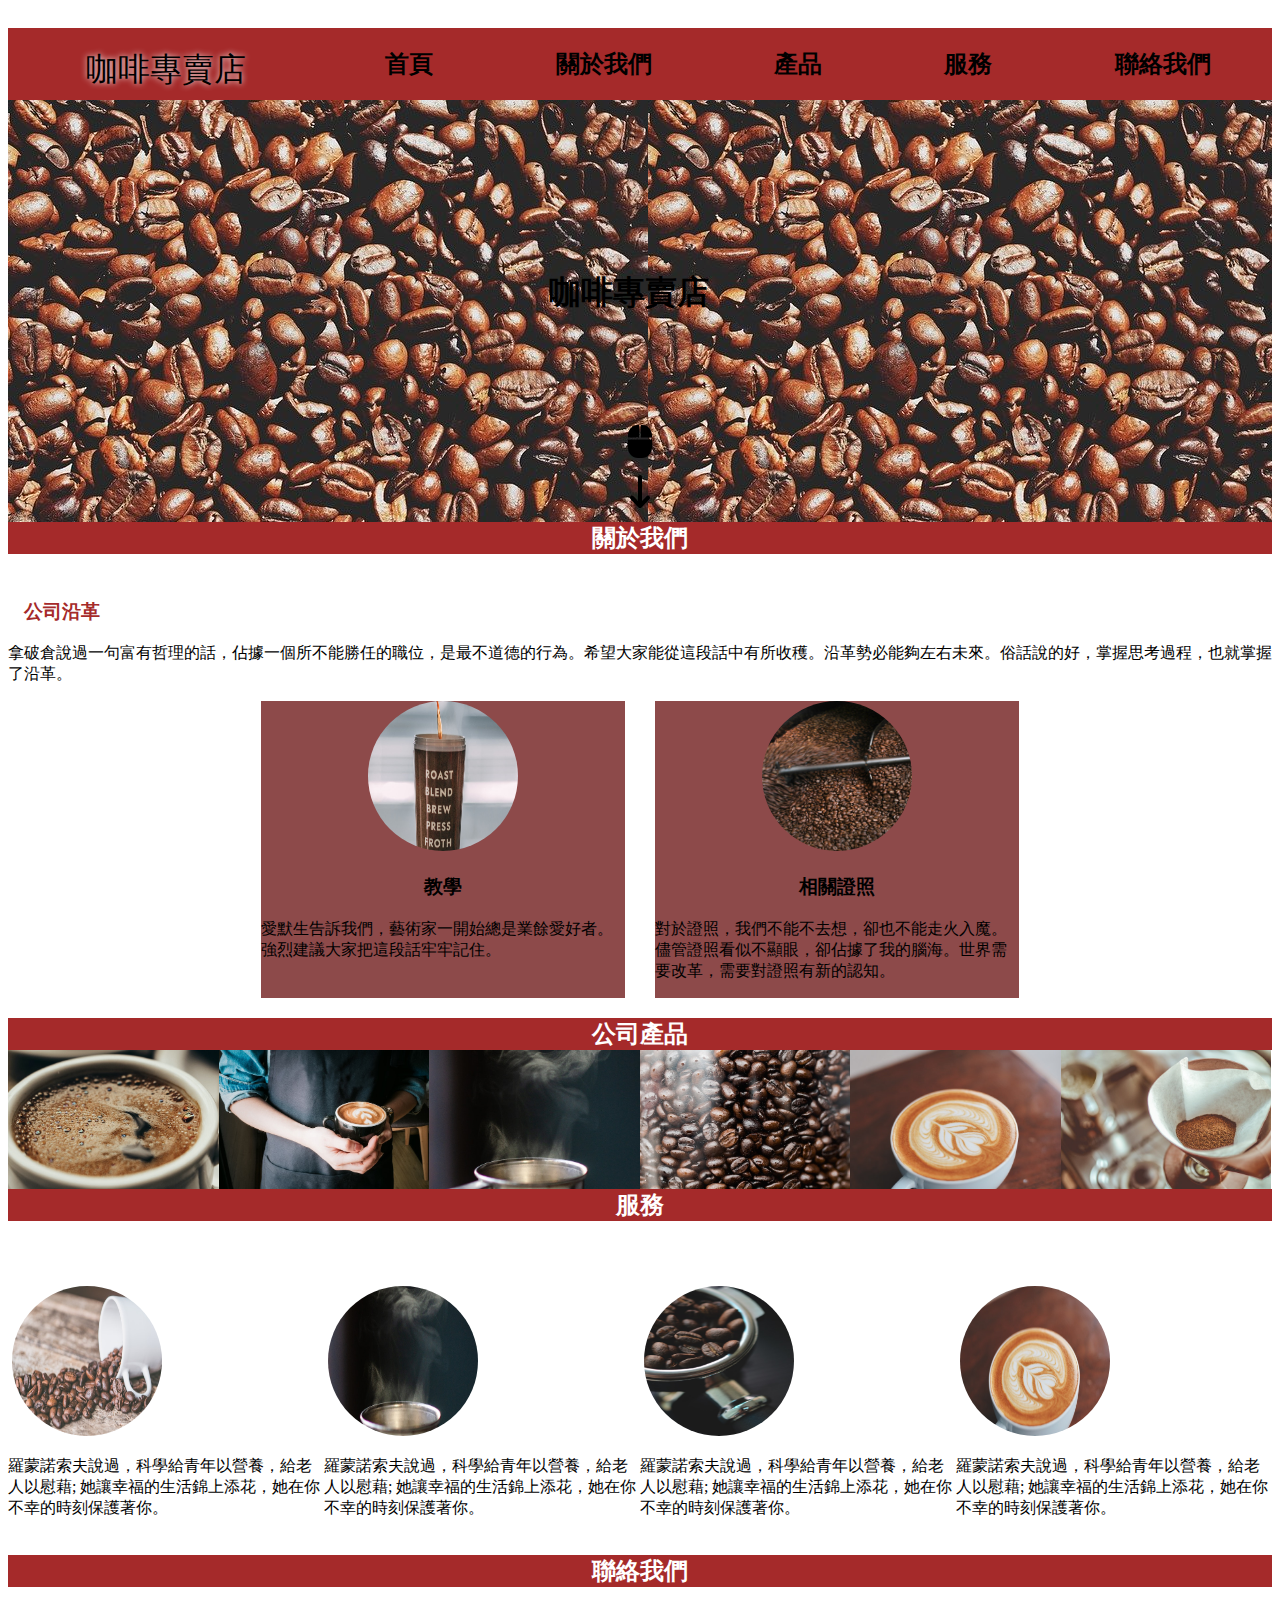
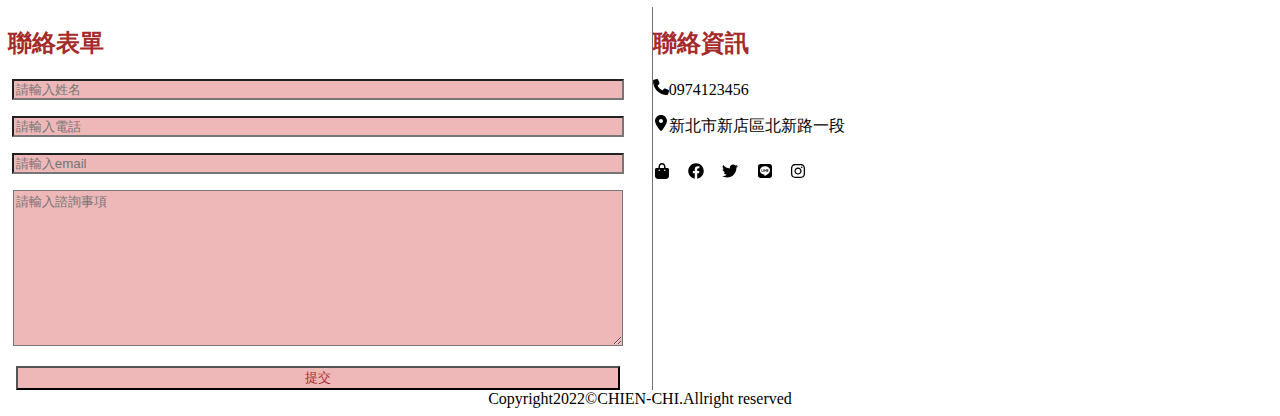
==== index.html @ 9e9088e0 "1110" ====
<!DOCTYPE html>
<html>
<head>
  <title>咖啡專賣店-作品</title>
  <meta charset="UTF-8">
    <meta name="viewport" content="width=device-width,initial-scale=1.0">
    <meta name="description" content="這是一個響應式網頁的作品">  
   <link rel="stylesheet" type="text/css" href="css/style1.css">
  
    <script src="js/jquery-3.4.0.min.js"></script>
     <script  type="text/javascript" src="js/animation.js"></script>

   
</head>
<body>
    <div>

      <label for="btn" id="btn2"><img  style="width:35px;height:35px"  src="images/icon-nav.png"></label>
          <input type="checkbox" id="btn">
          

          <nav id="nav">
                <div style="font-size: 32px;text-align: center;margin-bottom: 10px;text-shadow: 0 0 6px #ffffff;">
                     咖啡專賣店
                </div>
                <div>
                <section>
                        <h2><a href="#" style="color:black;text-decoration: none;">首頁</a></h2>

                </section>
                <section>
                          <h2><a href="#box2" style="color:black;text-decoration: none;">關於我們</a></h2>
                </section>
                <section>
                           <h2><a href="product.html" style="color:black;text-decoration: none;">產品</a></h2>
                </section>
                <section>
                            <h2><a href="servce.html" style="color:black;text-decoration: none;">服務</a></h2>
                </section>
                <section>
                              <h2><a href="#box5" style="color:black;text-decoration: none;">聯絡我們</a></h2>
                </section>
              </div>
                


          </nav>
          <main id="main">
               <div id="box1">

                 <div><h1>咖啡專賣店</h1></div>

                 <div><img src="images/computer-mouse-solid.svg"></div>
                 <div><img src="images/arrow-down-long-solid.svg"></div>
               </div>
                 <div id="box2">
                       <div><h2>關於我們</h2></div>
                       <div><h3>公司沿革</h3></div>
                       <div><p>拿破倉說過一句富有哲理的話，佔據一個所不能勝任的職位，是最不道德的行為。希望大家能從這段話中有所收穫。沿革勢必能夠左右未來。俗話說的好，掌握思考過程，也就掌握了沿革。
                       </p></div>
                       <div>
                              <div>
                                    <img src="images/pexels-sebastian-palomino-1862401.jpg">
                                    <h3>教學</h3>
                                    <p style="text-align:left">愛默生告訴我們，藝術家一開始總是業餘愛好者。強烈建議大家把這段話牢牢記住。</p>
                              </div>
                              <div>
                                <img src="images/pexels-sarah-122370.jpg">
                                <h3>相關證照</h3>
                                <p style="text-align:left">對於證照，我們不能不去想，卻也不能走火入魔。儘管證照看似不顯眼，卻佔據了我的腦海。世界需要改革，需要對證照有新的認知。</p>
                          </div>

                       </div>
                 </div>
                 <div id="box3">
                       <div><h2>公司產品</h2></div>
                       <div>
                            <a href="#">
                                         <div>
                                                <img src="images/pexels-samer-daboul-1627933.jpg">
                                                <section>
                                                   <h3>城市現代</h3>
                                                   <p style="text-align:left">我們不妨可以這樣來想: 土光敏夫曾提出，出人才的部門，常常是工作多而人手少的地方。</p>
                                                </section>
                                              </div>
                                       
                                        
                            </a>
                            <a href="#">
                              <div>
                                     <img src="images/pexels-porapak-apichodilok-373639.jpg">
                                     <section>
                                        <h3>城市現代</h3>
                                        <p style="text-align:left">我們不妨可以這樣來想: 土光敏夫曾提出，出人才的部門，常常是工作多而人手少的地方。</p>
                                     </section>
                                   </div>
                            
                             
                 </a>
                 <a href="#">
                  <div>
                         <img src="images/pexels-emiliano-arano-1443384.jpg">
                         <section>
                            <h3>城市現代</h3>
                            <p style="text-align:left">我們不妨可以這樣來想: 土光敏夫曾提出，出人才的部門，常常是工作多而人手少的地方。</p>
                         </section>
                       </div>
                
                 
     </a>
     <a href="#">
      <div>
             <img src="images/pexels-andrew-neel-4264046.jpg">
             <section>
                <h3>城市現代</h3>
                <p style="text-align:left">我們不妨可以這樣來想: 土光敏夫曾提出，出人才的部門，常常是工作多而人手少的地方。</p>
             </section>
           </div>
    
     
</a>
<a href="#">
  <div>
         <img src="images/pexels-chevanon-photography-302904.jpg">
         <section>
            <h3>城市現代</h3>
            <p style="text-align:left">我們不妨可以這樣來想: 土光敏夫曾提出，出人才的部門，常常是工作多而人手少的地方。</p>
         </section>
       </div>

 
</a>
<a href="#">
  <div>
         <img src="images/pexels-caio-69976.jpg">
         <section>
            <h3>城市現代</h3>
            <p style="text-align:left">我們不妨可以這樣來想: 土光敏夫曾提出，出人才的部門，常常是工作多而人手少的地方。</p>
         </section>
       </div>

 
</a>
                           
                          

                       </div>
                 </div>
                 <div id="box4">
                  <div><h2>服務</h2></div>
                  <div>
                       <section>
                            <a href="servce.html"><img src="images/pexels-jessica-lewis-creative-606545.jpg"></a>
                           <div><p style="text-align:left">羅蒙諾索夫說過，科學給青年以營養，給老人以慰藉; 她讓幸福的生活錦上添花，她在你不幸的時刻保護著你。</p></div>
                       </section>
                       <section>
                           <div><p style="text-align:left">羅蒙諾索夫說過，科學給青年以營養，給老人以慰藉; 她讓幸福的生活錦上添花，她在你不幸的時刻保護著你。</p></div>
                           <a href="servce.html"><img src="images/pexels-emiliano-arano-1443384.jpg"></a>
                       
                       </section>
                       <section>
                        <a href="servce.html"><img src="images/pexels-chevanon-photography-333523.jpg"></a>
                       <div><p style="text-align:left">羅蒙諾索夫說過，科學給青年以營養，給老人以慰藉; 她讓幸福的生活錦上添花，她在你不幸的時刻保護著你。</p></div>
                   </section>
                   <section>
                        <div><p style="text-align:left">羅蒙諾索夫說過，科學給青年以營養，給老人以慰藉; 她讓幸福的生活錦上添花，她在你不幸的時刻保護著你。</p></div>
                        <a href="servce.html"><img src="images/pexels-chevanon-photography-302904.jpg"></a>
                    
                    </section>
                  </div>
                  </div>

                  <div id="box5">
                       <div><h2>聯絡我們</h2></div>
                       <div>
                       <div>
                           <h2>聯絡表單</h2>
                           <form id="form">
                             <div><input type="text" placeholder="請輸入姓名"> </div>
                             <div><input type="text" placeholder="請輸入電話"></div>
                             <div><input type="email" placeholder="請輸入email"></div>
                             <div><textarea placeholder="請輸入諮詢事項" rows="10"></textarea></div>
                             <div> <input type="submit" value="提交"></div>
                           </form>
                       </div>
                       <div id="contact">
                            <h2>聯絡資訊</h2>

                             <div><img src="images/phone-solid.svg" style="width:16px;height:16px;"><span>0974123456</span></div>
                             <div><img src="images/location-dot-solid.svg" style="width:16px;height:16px;"><span>新北市新店區北新路一段</span></div>
                             <hr>
                            <div>
                              <div><a href="#"><img src="images/bag-shopping-solid.svg" style="width:16px;height:16px;"><h4>蝦皮</h4></a></div>
                              <div><a href="#"><img src="images/facebook.svg" style="width:16px;height:16px;"><h4>臉書</h4></a></div>
                              <div><a href="#"><img src="images/twitter.svg" style="width:16px;height:16px;"><h4>推特</h4></a></div>
                              <div><a href="#"><img src="images/line.svg" style="width:16px;height:16px;"><h4>Line</h4></a></div>
                              <div><a href="#"><img src="images/instagram.svg" style="width:16px;height:16px;"><h4>instagram</h4></a></div>
                            </div>
                       </div>
                      </div>
                 </div>
  


          </main>
          <footer>Copyright2022©CHIEN-CHI.Allright reserved</footer>
    </div>
</body>
</html>
---- css/style1.css ----
/*
* Prefixed by https://autoprefixer.github.io
* PostCSS: v8.4.14,
* Autoprefixer: v10.4.7
* Browsers: last 4 version
*/

@charset"UTF-8";
#btn{opacity: 0;}
#btn2{position: relative;left:80%;display:none;width: 35px;}
#nav{display: -webkit-box;display: -ms-flexbox;display: flex;background-color: brown;}
#nav>div:nth-child(1){width:25%;position: relative;top:20px;}
#nav>div:nth-child(2){width:75%;display: -webkit-box;display: -ms-flexbox;display: flex;-ms-flex-pack: distribute;justify-content: space-around;}
#nav>div:nth-child(2) section:hover>h2{background-color: rgb(255, 255, 255);color: brown;}





#main>div:nth-child(1){background-image:url(../images/咖啡豆\(640-427\).jpg);height:427px;}
#box1>div:nth-child(1){position:absolute;text-align: center;width: 97%;top:250px;}




#box1>div:nth-child(2){width: 25px;height: 25px;text-align: center;margin: 0 auto;position: relative;top:325px;}
#box1>div:nth-child(3){width: 25px;height: 25px;text-align: center;margin: 0 auto;position: relative;top:350px;}


#box2>div:nth-child(1){background-color: brown;text-align: center;position: relative;top:-25px;color: rgb(255, 255, 255);}
#box2>div:nth-child(2){color: brown;margin-left: 16px;}
#box2>div:nth-child(4){display: -webkit-box;display: -ms-flexbox;display: flex;-webkit-box-pack: justify;-ms-flex-pack: justify;justify-content: space-between;}
#box2>div:nth-child(4)>div{width: 48%;background-color: rgb(141, 74, 74);text-align: center;}
#box2>div:nth-child(4)>div img{width:150px;height: 150px;border-radius: 50%;}


#box3>div:nth-child(1){background-color: brown;text-align: center;position: relative;top:0px;color: rgb(255, 255, 255);}
#box3>div:nth-child(2){display: -webkit-box;display: -ms-flexbox;display: flex;-ms-flex-wrap: wrap;flex-wrap: wrap;}
#box3>div:nth-child(2)>a{width: 50%;display: block;}
#box3>div:nth-child(2)>a>div{position: relative;}
#box3>div:nth-child(2)>a>div>img{width: 100%;height: 100%;}
#box3>div:nth-child(2)>a>div>img+section{position:absolute;font-size: 16px;z-index: 3;top:0;left:0;color: rgb(255, 255, 255);text-align: center;opacity: 0;}
#box3>div:nth-child(2)>a:hover>div>img+section{opacity: 1;-webkit-animation:pp  0.3s forwards  ;animation:pp  0.3s forwards  ;}

@-webkit-keyframes pp {0%{position: absolute;top:10px;}
                     100%{position: absolute;top:0px;}
                                    }

@keyframes pp {0%{position: absolute;top:10px;}
                     100%{position: absolute;top:0px;}
                                    }



#box4>div:nth-child(1){background-color: brown;text-align: center;position: relative;top:-45px;color: rgb(255, 255, 255);}
#box4>div:nth-child(2)>section{display: -webkit-box;display: -ms-flexbox;display: flex;}
#box4>div:nth-child(2)>section>a{ display: block;      width: 50%;text-align: center;}
#box4>div:nth-child(2)>section>a img{width: 150px;height:150px;border-radius: 100%;}


#box5>div:nth-child(1){background-color: brown;text-align: center;position: relative;top:0px;color: rgb(255, 255, 255);}
#box5>div:nth-child(2) h2{color:brown;}
#form>div{width: 100%;text-align: center;margin-top: 16px;}
#form>div input{background-color: rgb(238, 184, 184);color:brown;width: 97.5%;}
#form>div textarea{background-color: rgb(238, 184, 184);color:brown;width: 97.5%;}
#contact>h2+div{margin-top: 16px;}
#contact>h2+div+div{margin-top: 16px;}
#contact>h2+div+div+hr+div{display: -webkit-box;display: -ms-flexbox;display: flex;-ms-flex-pack: distribute;justify-content: space-around;width: 208px;margin-top: 16px;}
#box5>div+div{display: -webkit-box;display: -ms-flexbox;display: flex;-webkit-box-pack: justify;-ms-flex-pack: justify;justify-content: space-between;}
#box5>div+div>div{width: 49%;}
#contact>h2+div+div+hr+div>div>a{text-decoration:none ;}

#contact>h2+div+div+hr+div>div>a h4{opacity: 0;background-color: brown;color: black;}
#contact>h2+div+div+hr+div>div>a:hover h4{opacity: 1;}





footer{text-align: center;}
@media screen and (max-width:800px){
  #nav>div:nth-child(1){width:100%;position: relative;top:20px;}
  #nav>div:nth-child(2) section:hover>h2{background-color: brown;color: rgb(0, 0, 0);}
}

@media screen and (max-width:600px){
    #btn2{position: relative;left:90%;display: block;}
    #nav{-webkit-box-orient: vertical;-webkit-box-direction: normal;-ms-flex-direction: column;flex-direction: column;}
    #nav>div:nth-child(1){margin:0 auto;}
    #nav>div:nth-child(2){display: -webkit-box;display: -ms-flexbox;display: flex;-webkit-box-orient: vertical;-webkit-box-direction: normal;-ms-flex-direction: column;flex-direction: column;width: 100%;}
    input[id=btn]:checked+nav{-webkit-animation:nav 0.3s forwards;animation:nav 0.3s forwards;}
    #nav{position:absolute;left:-100%;background-color: brown;width: 100%;text-align: center;z-index: 2;}
    @-webkit-keyframes nav {0%{left:-100%;position: absolute;}
                     100%{left:0%;position: absolute;}
                                    }
    @keyframes nav {0%{left:-100%;position: absolute;}
                     100%{left:0%;position: absolute;}
                                    }
    #box3>div:nth-child(2){display: -webkit-box;display: -ms-flexbox;display: flex;-ms-flex-wrap: wrap;flex-wrap: wrap;margin: 0 auto;position: relative;top:-20px;}
    #box3>div:nth-child(2) a{width: 50%;display: block;}
    #box3>div:nth-child(2) a>div>img{width: 100%;height: 100%;}



    #box5>div+div{display: -webkit-box;display: -ms-flexbox;display: flex;-webkit-box-pack: justify;-ms-flex-pack: justify;justify-content: space-between;-webkit-box-orient: vertical;-webkit-box-direction: normal;-ms-flex-direction: column;flex-direction: column;}
#box5>div+div>div{width: 100%;}
#contact>h2+div+div+hr{opacity: 0;}
}

@media screen and (min-width:601px)
              and (max-width:800px){
                #btn2{position: relative;left:90%;display: block;}
                #nav{-webkit-box-orient: vertical;-webkit-box-direction: normal;-ms-flex-direction: column;flex-direction: column;}
                #nav>div:nth-child(1){margin:0 auto;}
                #nav>div:nth-child(2){display: -webkit-box;display: -ms-flexbox;display: flex;-webkit-box-orient: vertical;-webkit-box-direction: normal;-ms-flex-direction: column;flex-direction: column;width: 100%;}
                input[id=btn]:checked+nav{-webkit-animation:nav 0.3s forwards;animation:nav 0.3s forwards;}
                #nav{position:absolute;left:-100%;background-color: brown;width: 100%;text-align: center;z-index: 2;}
                @-webkit-keyframes nav {0%{left:-100%;position: absolute;}
                                 100%{left:0%;position: absolute;}
                                                }
                @keyframes nav {0%{left:-100%;position: absolute;}
                                 100%{left:0%;position: absolute;}
                                                }


 #box3>div:nth-child(1){background-color: brown;text-align: center;position: relative;top:0px;color: rgb(255, 255, 255);}
 #box3>div:nth-child(2){display: -webkit-box;display: -ms-flexbox;display: flex;-ms-flex-wrap: wrap;flex-wrap: wrap;margin: 0 auto;position: relative;top:-20px;}
 #box3>div:nth-child(2) a{width: 33%;display: block;}
 #box3>div:nth-child(2) a>div>img{width: 100%;height: 100%;}



#box4>div:nth-child(2){display: -webkit-box;display: -ms-flexbox;display: flex;-ms-flex-wrap: wrap;flex-wrap: wrap;}
#box4>div:nth-child(2)>section{display: -webkit-box;display: -ms-flexbox;display: flex;-webkit-box-orient: vertical;-webkit-box-direction: normal;-ms-flex-direction: column;flex-direction: column;text-align: center;width: 50%;}
#box4>div:nth-child(2)>section>div{width: 100%;}
#box4>div:nth-child(2)>section:nth-child(2)>div:nth-child(1){-webkit-box-ordinal-group:3;-ms-flex-order:2;order:2;}
#box4>div:nth-child(2)>section:nth-child(2)>div:nth-child(2){-webkit-box-ordinal-group:2;-ms-flex-order:1;order:1;}
#box4>div:nth-child(2)>section:nth-child(4)>div:nth-child(1){-webkit-box-ordinal-group:3;-ms-flex-order:2;order:2;}
#box4>div:nth-child(2)>section:nth-child(4)>div:nth-child(2){-webkit-box-ordinal-group:2;-ms-flex-order:1;order:1;}
}

@media screen and (min-width:801px){
  #box2>div:nth-child(4){display: -webkit-box;display: -ms-flexbox;display: flex;-webkit-box-pack: justify;-ms-flex-pack: justify;justify-content: space-between;width: 60%;margin: 0 auto;}
  #box2>div:nth-child(4)>div{width: 48%;background-color: rgb(141, 74, 74);text-align: center;}
  #box2>div:nth-child(4)>div img{width:150px;height: 150px;border-radius: 50%;}


  #box3>div:nth-child(1){background-color: brown;text-align: center;position: relative;top:0px;color: rgb(255, 255, 255);}
 #box3>div:nth-child(2){display: -webkit-box;display: -ms-flexbox;display: flex;-ms-flex-wrap:wrap;flex-wrap:wrap;margin: 0 auto;position: relative;top:-20px;}
 #box3>div:nth-child(2) a{width: 16.66%;display: block;}
 #box3>div:nth-child(2) a>div>img{width: 100%;height: 100%;}



#box4>div:nth-child(2){display: -webkit-box;display: -ms-flexbox;display: flex;-ms-flex-wrap: nowrap;flex-wrap: nowrap;}
#box4>div:nth-child(2)>section{display: -webkit-box;display: -ms-flexbox;display: flex;-webkit-box-orient: vertical;-webkit-box-direction: normal;-ms-flex-direction: column;flex-direction: column;text-align: center;width: 25%;}
#box4>div:nth-child(2)>section>div{width: 100%;}
#box4>div:nth-child(2)>section:nth-child(2)>div:nth-child(1){-webkit-box-ordinal-group:3;-ms-flex-order:2;order:2;}
#box4>div:nth-child(2)>section:nth-child(2)>div:nth-child(2){-webkit-box-ordinal-group:2;-ms-flex-order:1;order:1;}
#box4>div:nth-child(2)>section:nth-child(4)>div:nth-child(1){-webkit-box-ordinal-group:3;-ms-flex-order:2;order:2;}
#box4>div:nth-child(2)>section:nth-child(4)>div:nth-child(2){-webkit-box-ordinal-group:2;-ms-flex-order:1;order:1;}


#contact>h2+div+div+hr{opacity: 0;}
#contact{border-left:1px solid #707070 ;}
}


@media screen and (min-width:801px)
              and (max-width:1280px){

}

@media screen and (min-width:1281px){

}
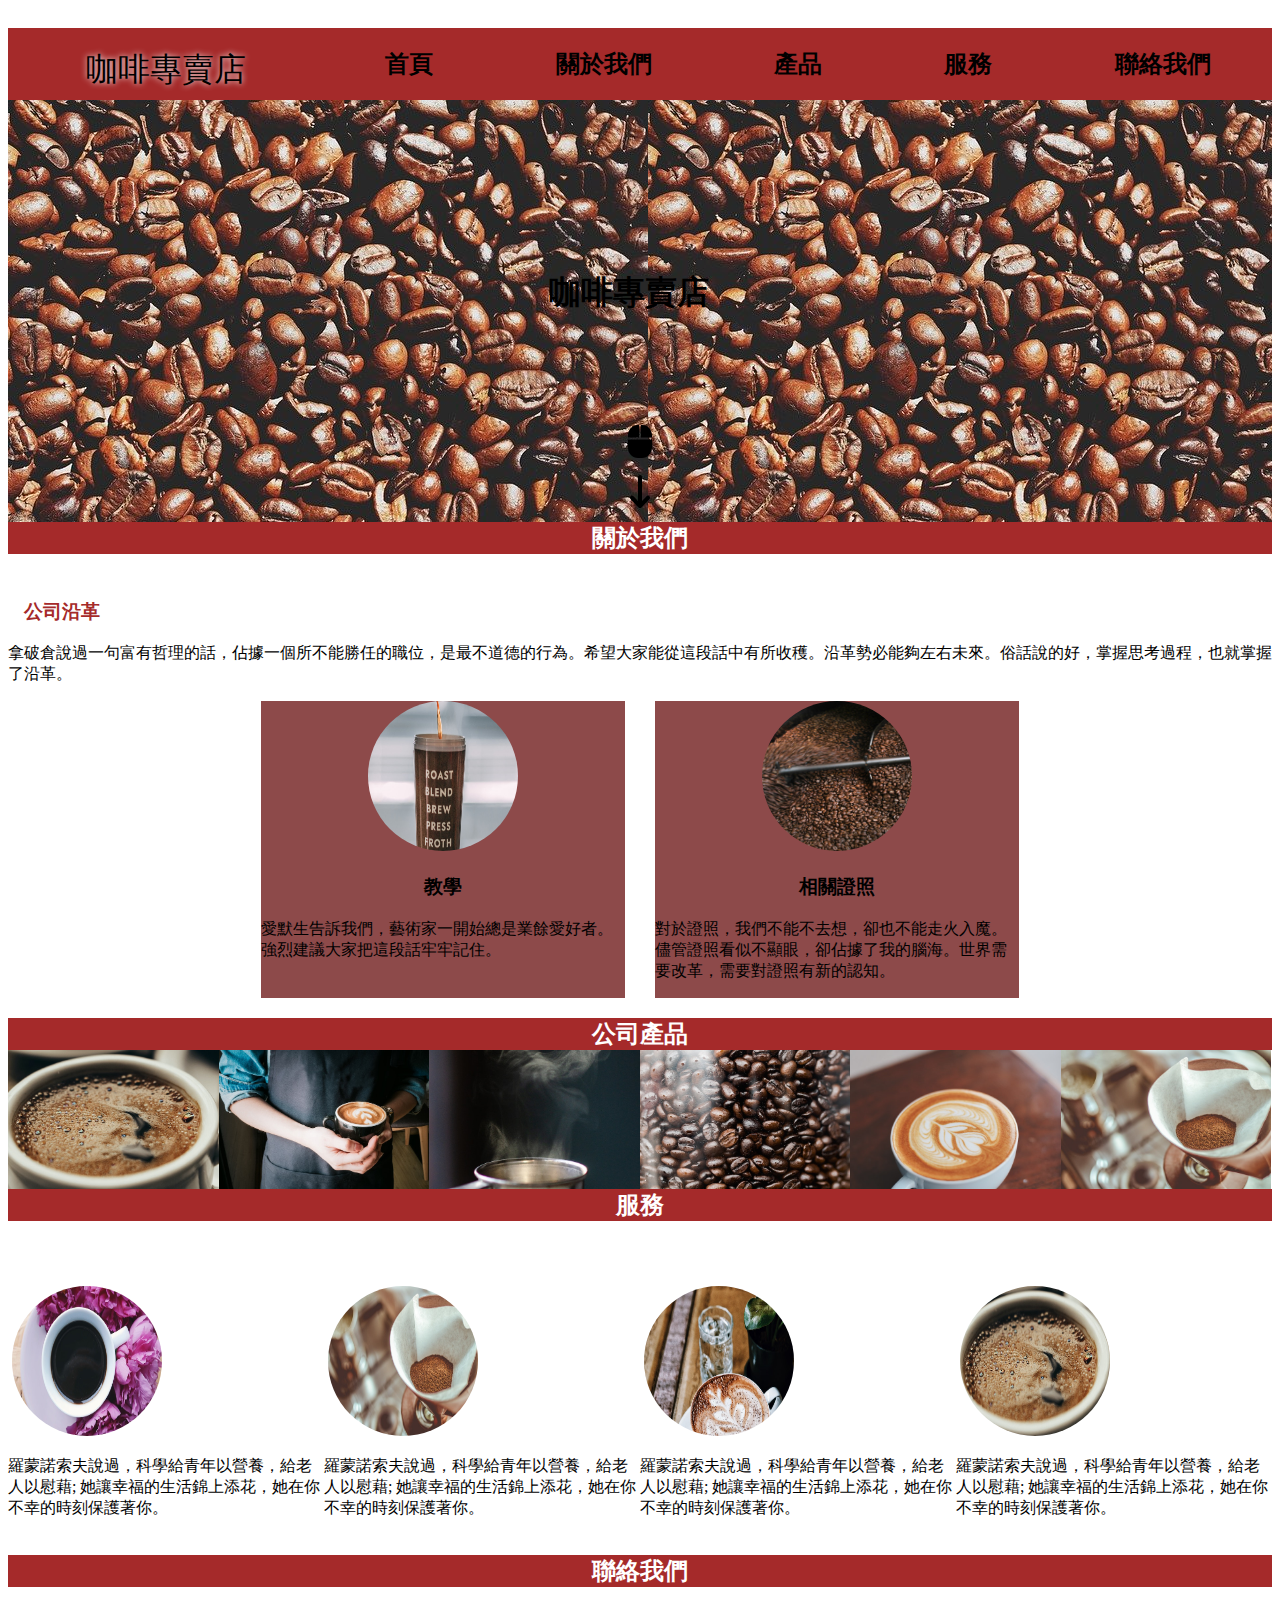
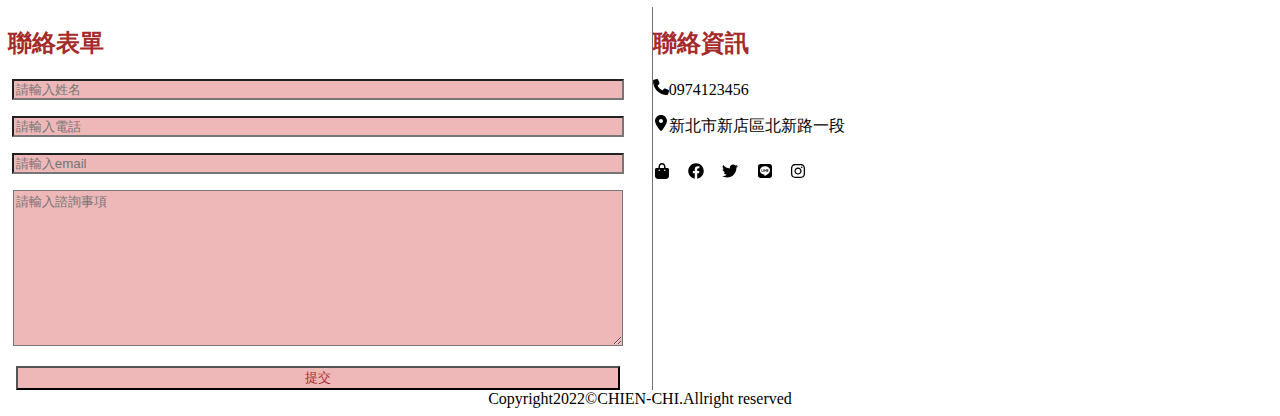
==== commit 2508b506: "1110-4" ====
--- a/index.html
+++ b/index.html
@@ -75,7 +75,7 @@
                  <div id="box3">
                        <div><h2>公司產品</h2></div>
                        <div>
-                            <a href="#">
+                            <a href="product.html">
                                          <div>
                                                 <img src="images/pexels-samer-daboul-1627933.jpg">
                                                 <section>
@@ -86,7 +86,7 @@
                                        
                                         
                             </a>
-                            <a href="#">
+                            <a href="product2.html">
                               <div>
                                      <img src="images/pexels-porapak-apichodilok-373639.jpg">
                                      <section>
@@ -97,7 +97,7 @@
                             
                              
                  </a>
-                 <a href="#">
+                 <a href="product.html">
                   <div>
                          <img src="images/pexels-emiliano-arano-1443384.jpg">
                          <section>
@@ -108,7 +108,7 @@
                 
                  
      </a>
-     <a href="#">
+     <a href="product2.html">
       <div>
              <img src="images/pexels-andrew-neel-4264046.jpg">
              <section>
@@ -119,7 +119,7 @@
     
      
 </a>
-<a href="#">
+<a href="product.html">
   <div>
          <img src="images/pexels-chevanon-photography-302904.jpg">
          <section>
@@ -130,7 +130,7 @@
 
  
 </a>
-<a href="#">
+<a href="product2.html">
   <div>
          <img src="images/pexels-caio-69976.jpg">
          <section>
@@ -150,21 +150,21 @@
                   <div><h2>服務</h2></div>
                   <div>
                        <section>
-                            <a href="servce.html"><img src="images/pexels-jessica-lewis-creative-606545.jpg"></a>
+                            <a href="servce_page1.html"><img src="images/pexels-brigitte-tohm-429809.jpg"></a>
                            <div><p style="text-align:left">羅蒙諾索夫說過，科學給青年以營養，給老人以慰藉; 她讓幸福的生活錦上添花，她在你不幸的時刻保護著你。</p></div>
                        </section>
                        <section>
                            <div><p style="text-align:left">羅蒙諾索夫說過，科學給青年以營養，給老人以慰藉; 她讓幸福的生活錦上添花，她在你不幸的時刻保護著你。</p></div>
-                           <a href="servce.html"><img src="images/pexels-emiliano-arano-1443384.jpg"></a>
+                           <a href="servce_page2.html"><img src="images/pexels-caio-69976.jpg"></a>
                        
                        </section>
                        <section>
-                        <a href="servce.html"><img src="images/pexels-chevanon-photography-333523.jpg"></a>
+                        <a href="servce_page3.html"><img src="images/pexels-mew-wy-2910874.jpg"></a>
                        <div><p style="text-align:left">羅蒙諾索夫說過，科學給青年以營養，給老人以慰藉; 她讓幸福的生活錦上添花，她在你不幸的時刻保護著你。</p></div>
                    </section>
                    <section>
                         <div><p style="text-align:left">羅蒙諾索夫說過，科學給青年以營養，給老人以慰藉; 她讓幸福的生活錦上添花，她在你不幸的時刻保護著你。</p></div>
-                        <a href="servce.html"><img src="images/pexels-chevanon-photography-302904.jpg"></a>
+                        <a href="servce_page4.html"><img src="images/pexels-samer-daboul-1627933.jpg"></a>
                     
                     </section>
                   </div>
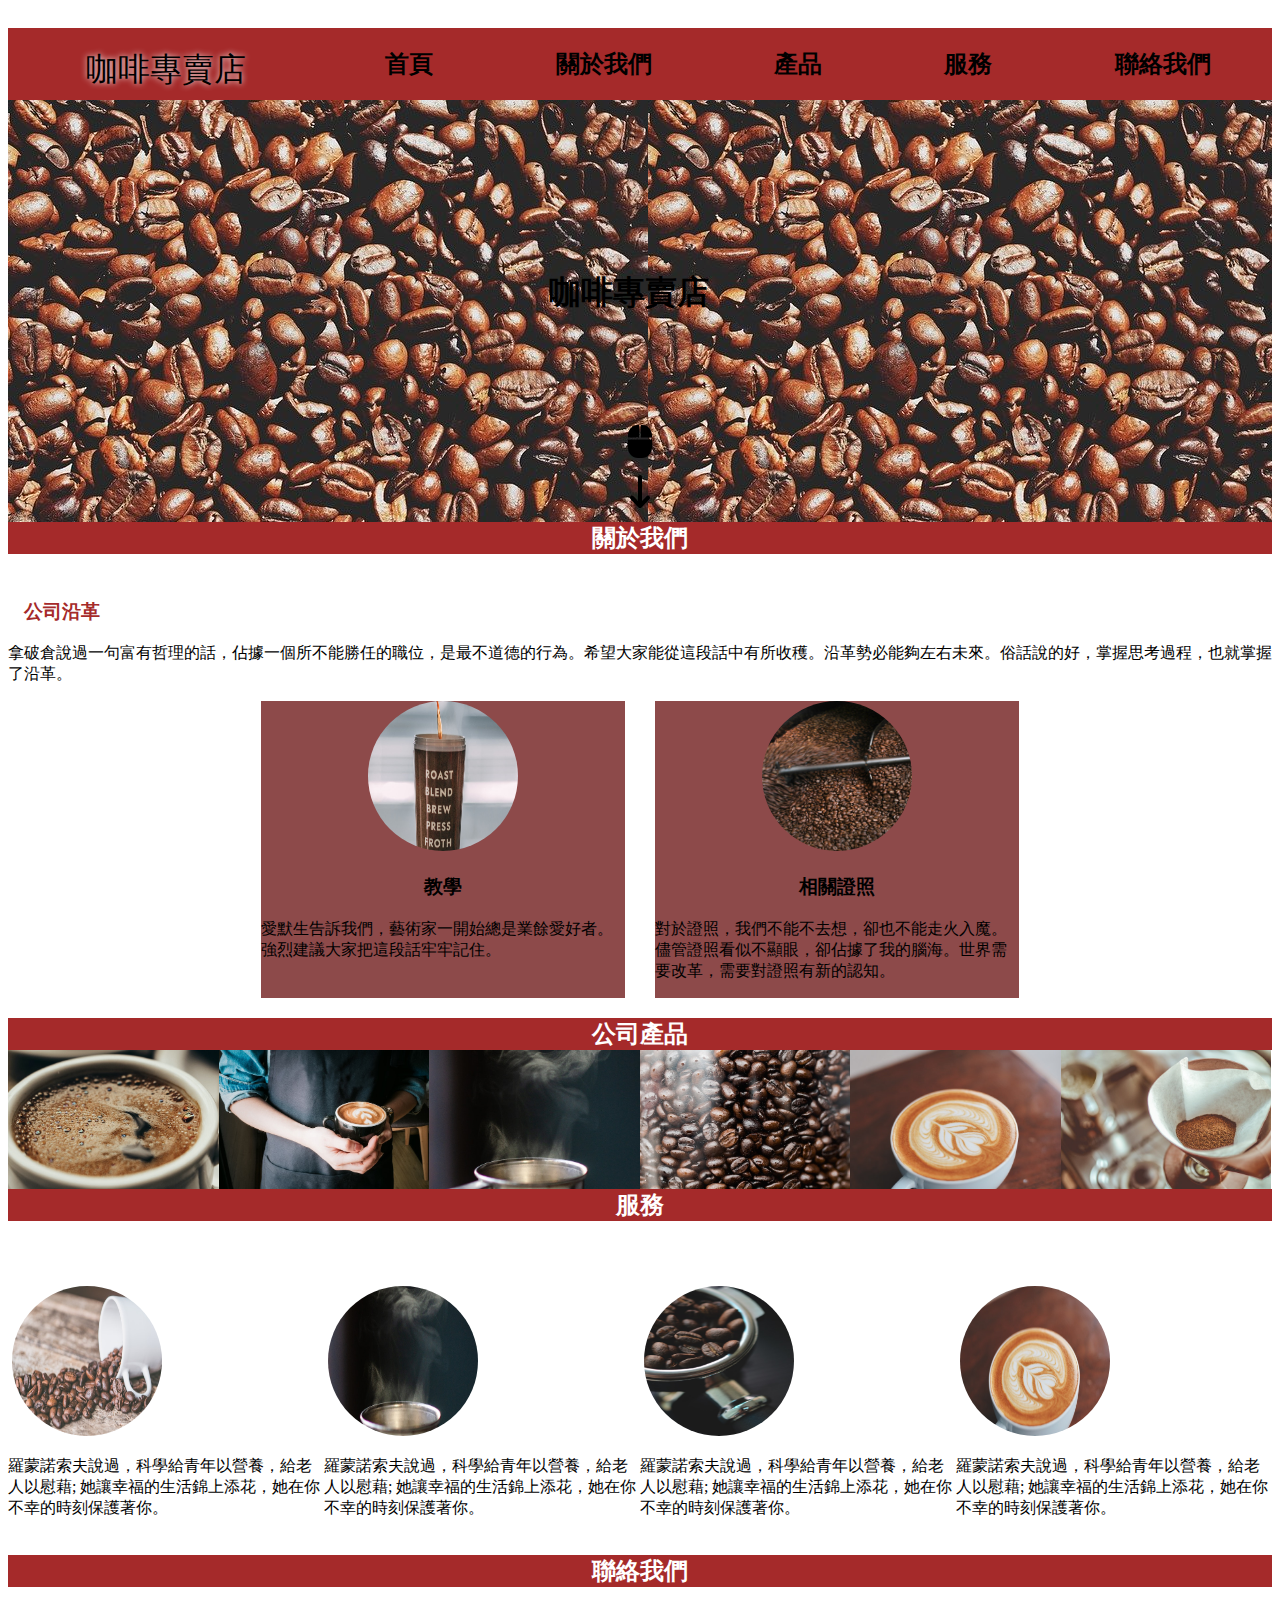
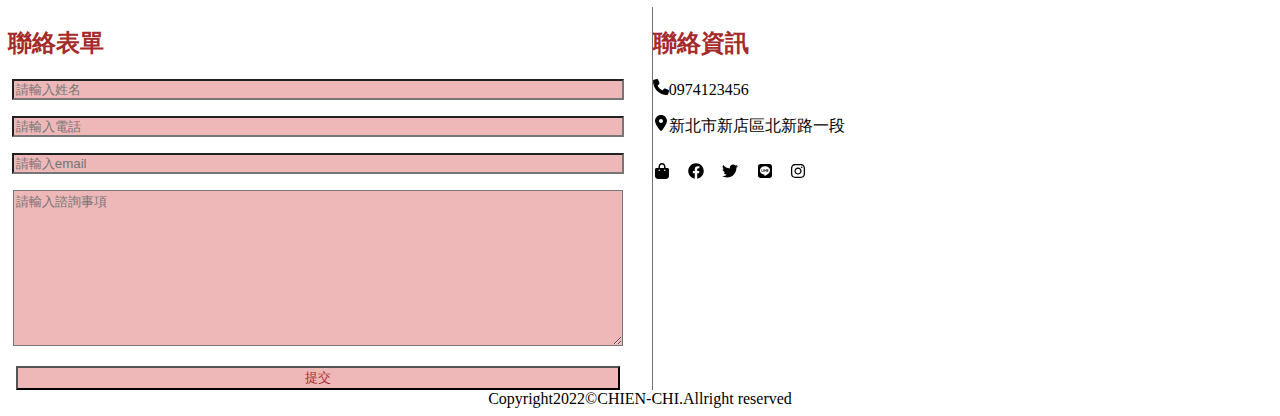
==== commit d0d455be: "1111-2" ====
--- a/index.html
+++ b/index.html
@@ -79,8 +79,8 @@
                                          <div>
                                                 <img src="images/pexels-samer-daboul-1627933.jpg">
                                                 <section>
-                                                   <h3>城市現代</h3>
-                                                   <p style="text-align:left">我們不妨可以這樣來想: 土光敏夫曾提出，出人才的部門，常常是工作多而人手少的地方。</p>
+                                                   <h3>產品</h3>
+                                                   <p style="text-align:left";>對於產品，我們不能不去想，卻也不能走火入魔。</p>
                                                 </section>
                                               </div>
                                        
@@ -90,8 +90,8 @@
                               <div>
                                      <img src="images/pexels-porapak-apichodilok-373639.jpg">
                                      <section>
-                                        <h3>城市現代</h3>
-                                        <p style="text-align:left">我們不妨可以這樣來想: 土光敏夫曾提出，出人才的部門，常常是工作多而人手少的地方。</p>
+                                        <h3>產品</h3>
+                                        <p style="text-align:left">對於產品，我們不能不去想，卻也不能走火入魔。</p>
                                      </section>
                                    </div>
                             
@@ -101,8 +101,8 @@
                   <div>
                          <img src="images/pexels-emiliano-arano-1443384.jpg">
                          <section>
-                            <h3>城市現代</h3>
-                            <p style="text-align:left">我們不妨可以這樣來想: 土光敏夫曾提出，出人才的部門，常常是工作多而人手少的地方。</p>
+                            <h3>產品</h3>
+                            <p style="text-align:left">對於產品，我們不能不去想，卻也不能走火入魔。</p>
                          </section>
                        </div>
                 
@@ -112,8 +112,8 @@
       <div>
              <img src="images/pexels-andrew-neel-4264046.jpg">
              <section>
-                <h3>城市現代</h3>
-                <p style="text-align:left">我們不妨可以這樣來想: 土光敏夫曾提出，出人才的部門，常常是工作多而人手少的地方。</p>
+                <h3>產品</h3>
+                <p style="text-align:left">對於產品，我們不能不去想，卻也不能走火入魔。</p>
              </section>
            </div>
     
@@ -123,8 +123,8 @@
   <div>
          <img src="images/pexels-chevanon-photography-302904.jpg">
          <section>
-            <h3>城市現代</h3>
-            <p style="text-align:left">我們不妨可以這樣來想: 土光敏夫曾提出，出人才的部門，常常是工作多而人手少的地方。</p>
+            <h3>產品</h3>
+            <p style="text-align:left">對於產品，我們不能不去想，卻也不能走火入魔。</p>
          </section>
        </div>
 
@@ -134,8 +134,8 @@
   <div>
          <img src="images/pexels-caio-69976.jpg">
          <section>
-            <h3>城市現代</h3>
-            <p style="text-align:left">我們不妨可以這樣來想: 土光敏夫曾提出，出人才的部門，常常是工作多而人手少的地方。</p>
+            <h3>產品</h3>
+            <p style="text-align:left">對於產品，我們不能不去想，卻也不能走火入魔。</p>
          </section>
        </div>
 
@@ -150,21 +150,21 @@
                   <div><h2>服務</h2></div>
                   <div>
                        <section>
-                            <a href="servce_page1.html"><img src="images/pexels-brigitte-tohm-429809.jpg"></a>
+                            <a href="servce_page1.html"><img src="images/pexels-jessica-lewis-creative-606545.jpg"></a>
                            <div><p style="text-align:left">羅蒙諾索夫說過，科學給青年以營養，給老人以慰藉; 她讓幸福的生活錦上添花，她在你不幸的時刻保護著你。</p></div>
                        </section>
                        <section>
                            <div><p style="text-align:left">羅蒙諾索夫說過，科學給青年以營養，給老人以慰藉; 她讓幸福的生活錦上添花，她在你不幸的時刻保護著你。</p></div>
-                           <a href="servce_page2.html"><img src="images/pexels-caio-69976.jpg"></a>
+                           <a href="servce_page2.html"><img src="images/pexels-emiliano-arano-1443384.jpg"></a>
                        
                        </section>
                        <section>
-                        <a href="servce_page3.html"><img src="images/pexels-mew-wy-2910874.jpg"></a>
+                        <a href="servce_page3.html"><img src="images/pexels-chevanon-photography-333523.jpg"></a>
                        <div><p style="text-align:left">羅蒙諾索夫說過，科學給青年以營養，給老人以慰藉; 她讓幸福的生活錦上添花，她在你不幸的時刻保護著你。</p></div>
                    </section>
                    <section>
                         <div><p style="text-align:left">羅蒙諾索夫說過，科學給青年以營養，給老人以慰藉; 她讓幸福的生活錦上添花，她在你不幸的時刻保護著你。</p></div>
-                        <a href="servce_page4.html"><img src="images/pexels-samer-daboul-1627933.jpg"></a>
+                        <a href="servce_page4.html"><img src="images/pexels-chevanon-photography-302904.jpg"></a>
                     
                     </section>
                   </div>
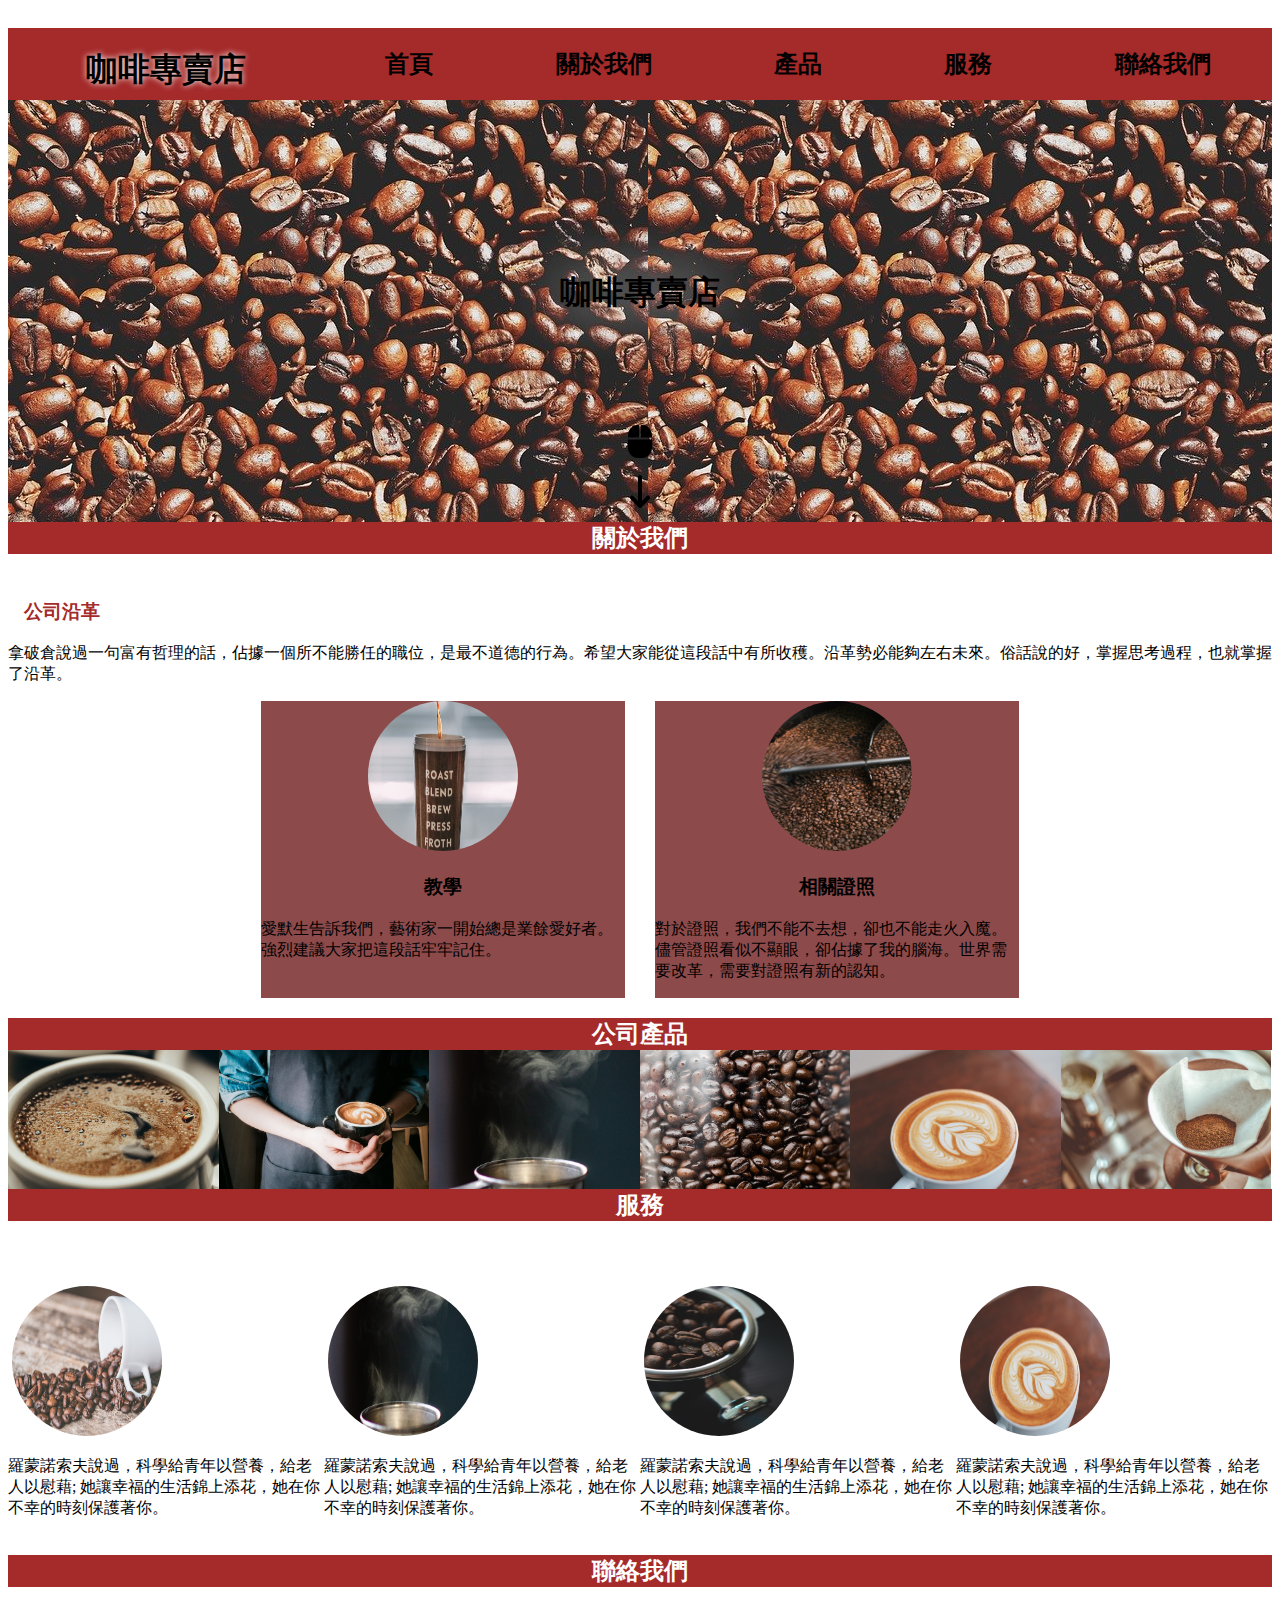
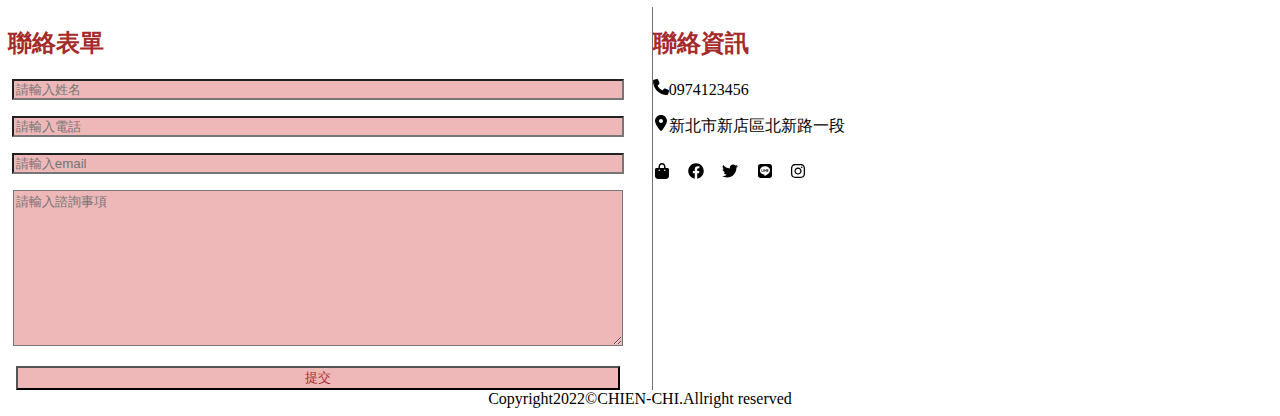
==== commit 0b1e23bb: "111111" ====
--- a/index.html
+++ b/index.html
@@ -20,8 +20,8 @@
           
 
           <nav id="nav">
-                <div style="font-size: 32px;text-align: center;margin-bottom: 10px;text-shadow: 0 0 6px #ffffff;">
-                     咖啡專賣店
+                <div style="font-size: 32px;text-align: center;margin-bottom: 10px;text-shadow: 0 0 6px #ffffff;font-weight: bold;">
+                 咖啡專賣店
                 </div>
                 <div>
                 <section>
@@ -48,7 +48,7 @@
           <main id="main">
                <div id="box1">
 
-                 <div><h1>咖啡專賣店</h1></div>
+                 <div ><h1>咖啡專賣店</h1></div>
 
                  <div><img src="images/computer-mouse-solid.svg"></div>
                  <div><img src="images/arrow-down-long-solid.svg"></div>
--- a/css/style1.css
+++ b/css/style1.css
@@ -18,7 +18,7 @@
 
 
 #main>div:nth-child(1){background-image:url(../images/咖啡豆\(640-427\).jpg);height:427px;}
-#box1>div:nth-child(1){position:absolute;text-align: center;width: 97%;top:250px;}
+#box1>div:nth-child(1){position:absolute;text-align: center;width:80%;top:250px;left: 10%;color: rgb(0, 0, 0);text-shadow: 0 0 60px rgb(255, 255, 255);}
 
 
 
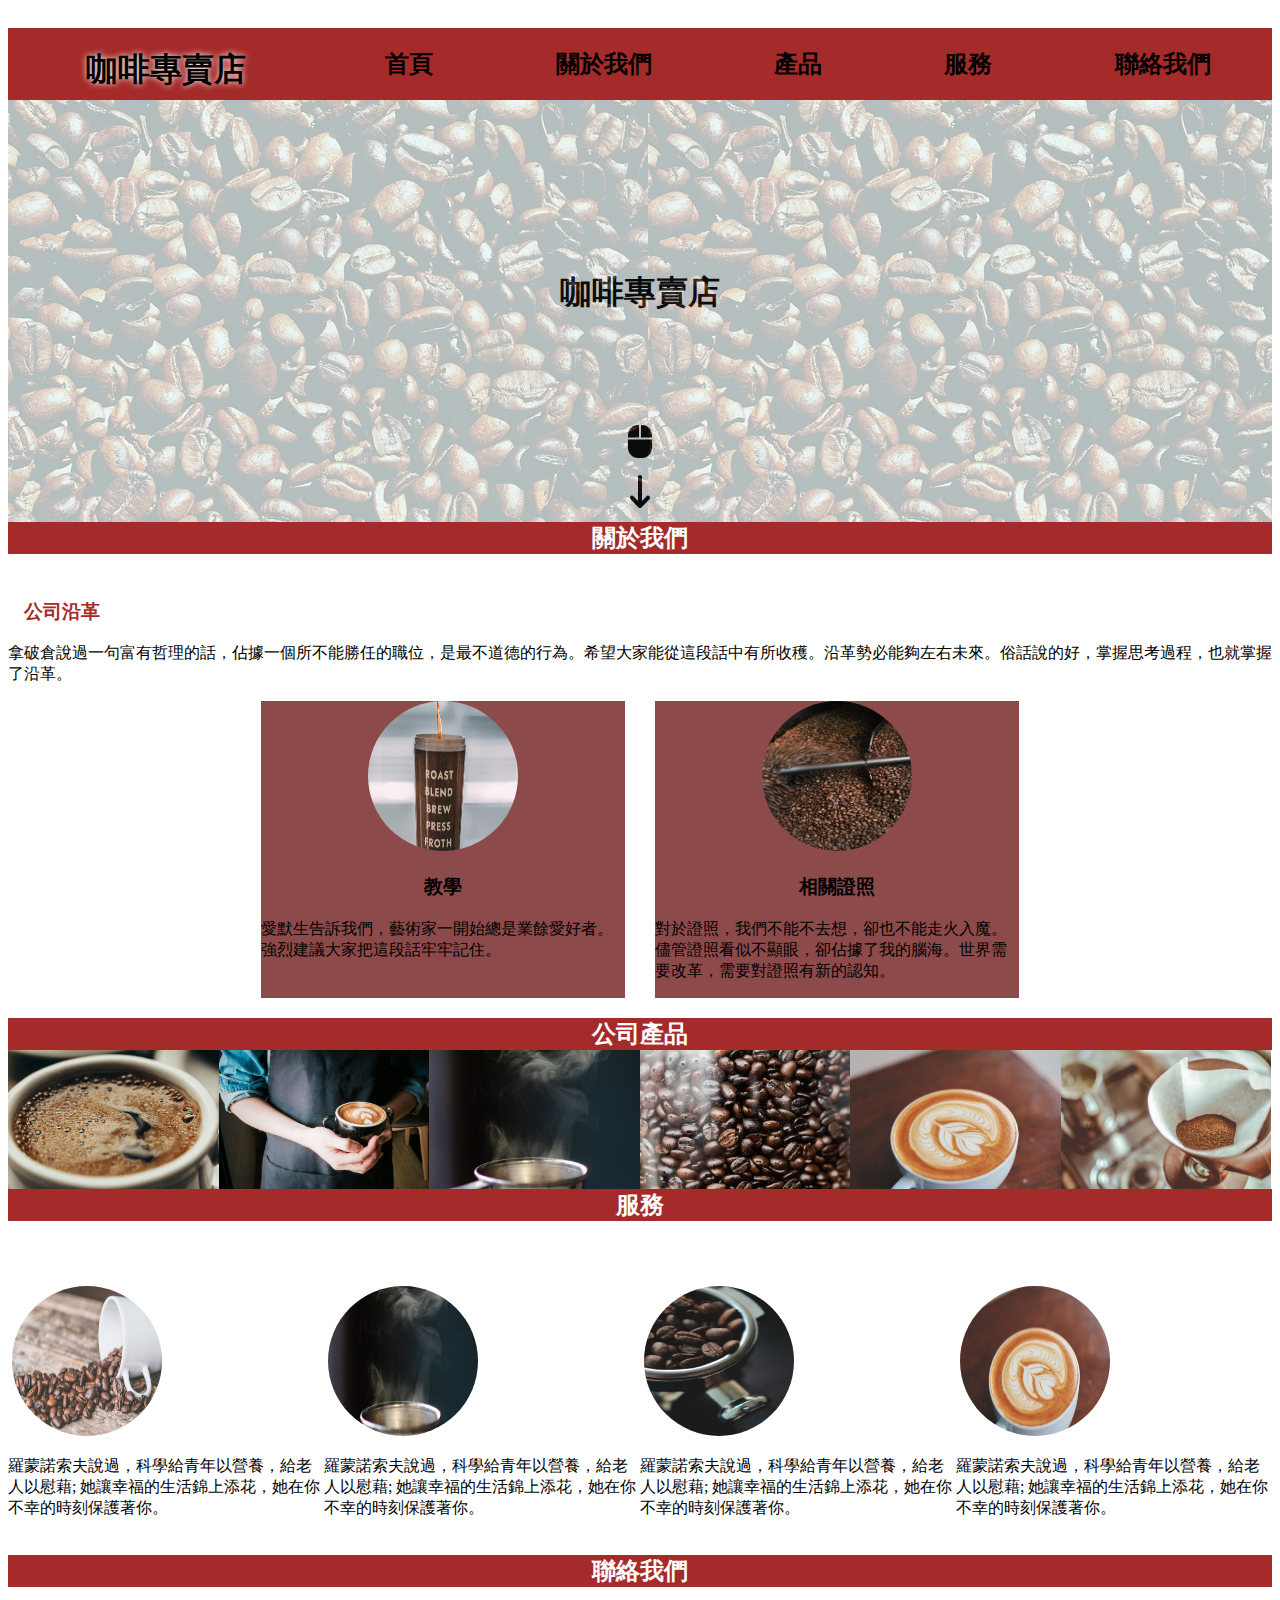
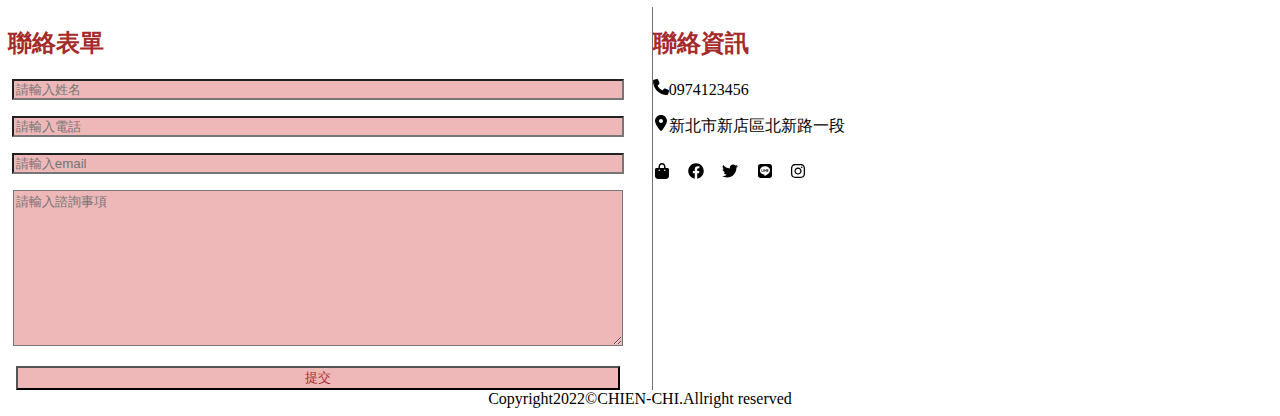
==== commit 5da6ac90: "1111-9" ====
--- a/index.html
+++ b/index.html
@@ -46,6 +46,7 @@
 
           </nav>
           <main id="main">
+                <div>
                <div id="box1">
 
                  <div ><h1>咖啡專賣店</h1></div>
@@ -53,6 +54,7 @@
                  <div><img src="images/computer-mouse-solid.svg"></div>
                  <div><img src="images/arrow-down-long-solid.svg"></div>
                </div>
+              </div>
                  <div id="box2">
                        <div><h2>關於我們</h2></div>
                        <div><h3>公司沿革</h3></div>
--- a/css/style1.css
+++ b/css/style1.css
@@ -17,9 +17,9 @@
 
 
 
+#box1{background-color: azure;opacity: 0.7;height:427px;}
+#box1>div:nth-child(1){position:absolute;text-align: center;width:80%;top:250px;left: 10%;color: rgb(0, 0, 0);text-shadow: 0 0 60px rgb(255, 255, 255);}
 #main>div:nth-child(1){background-image:url(../images/咖啡豆\(640-427\).jpg);height:427px;}
-#box1>div:nth-child(1){position:absolute;text-align: center;width:80%;top:250px;left: 10%;color: rgb(0, 0, 0);text-shadow: 0 0 60px rgb(255, 255, 255);}
-
 
 
 
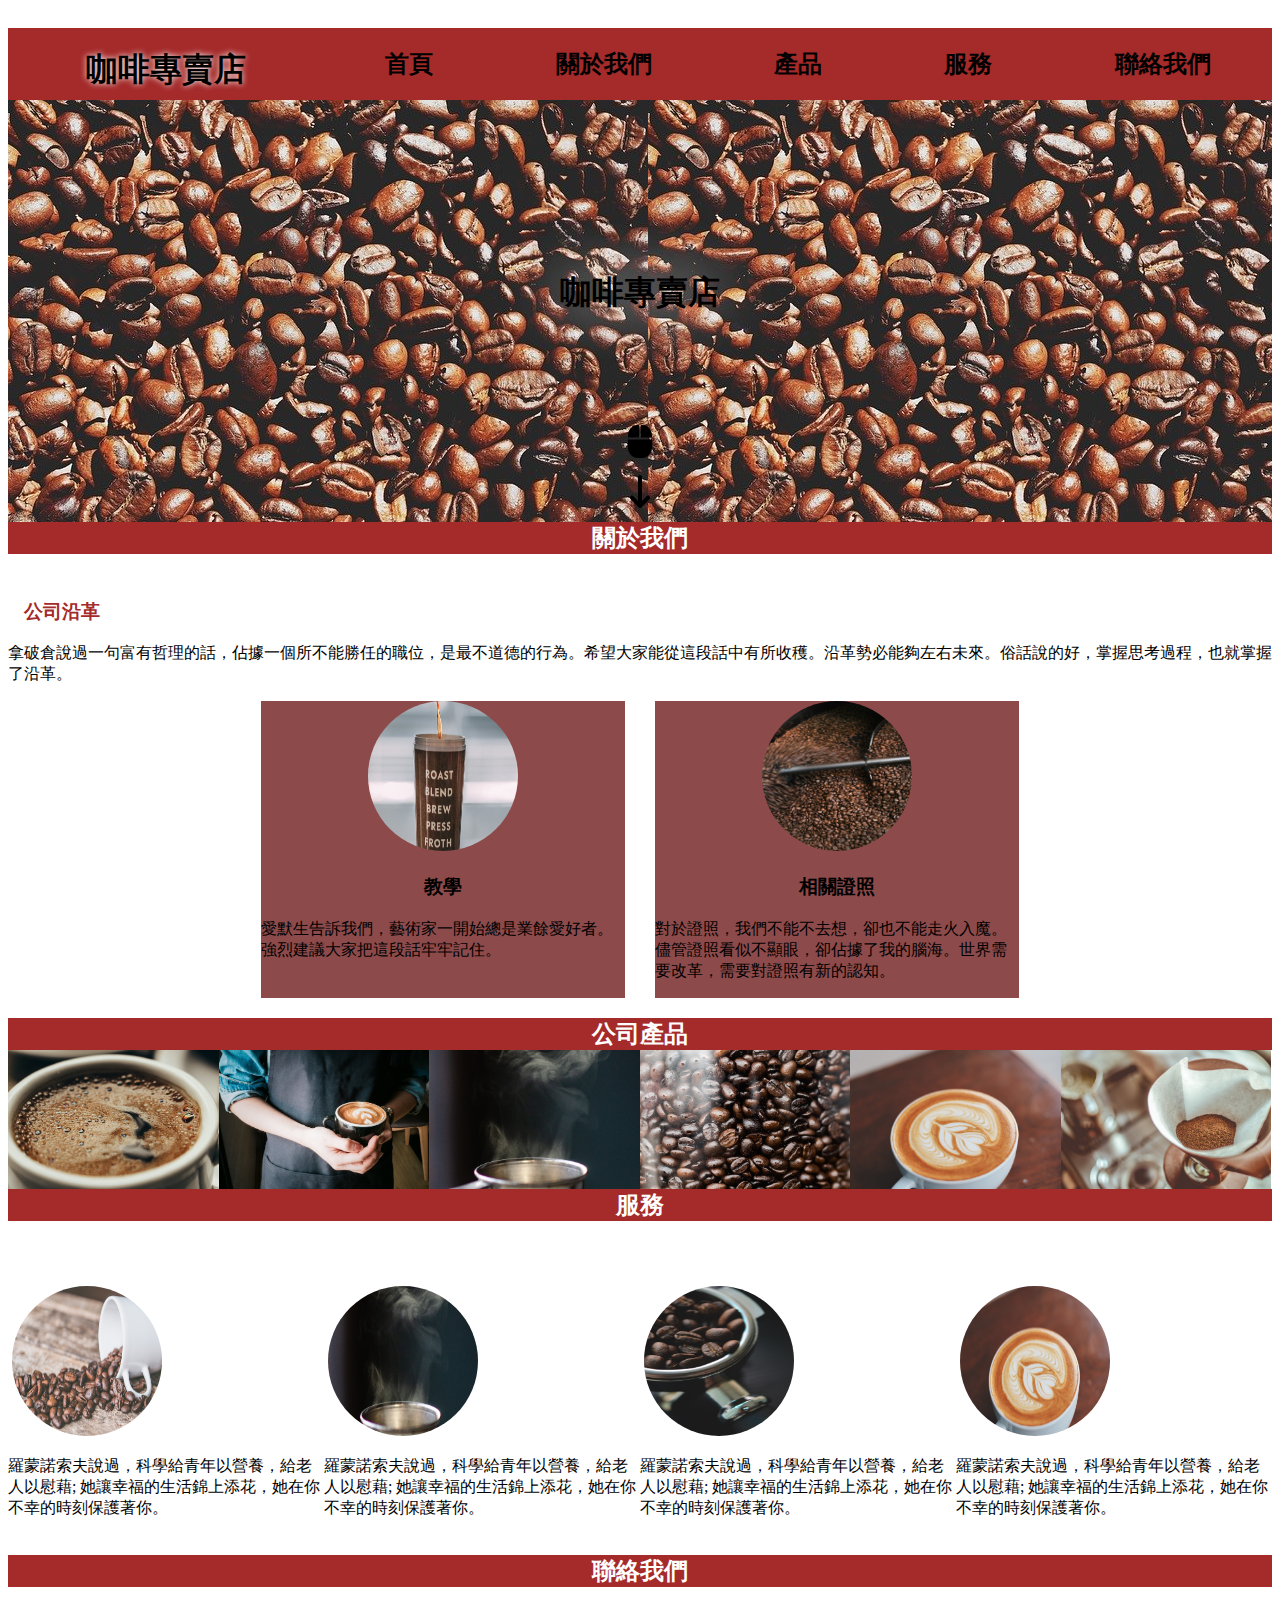
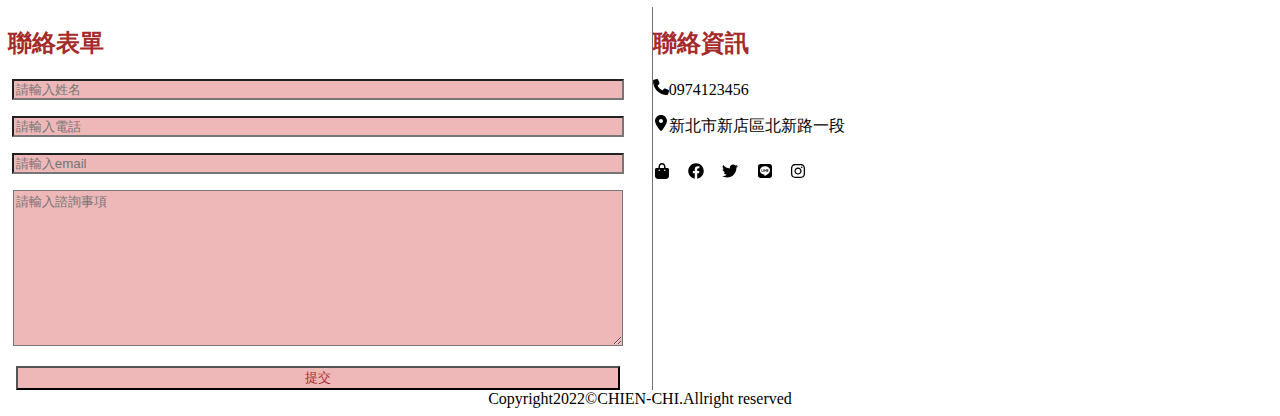
==== commit 4052741e: "1112" ====
--- a/index.html
+++ b/index.html
@@ -4,7 +4,7 @@
   <title>咖啡專賣店-作品</title>
   <meta charset="UTF-8">
     <meta name="viewport" content="width=device-width,initial-scale=1.0">
-    <meta name="description" content="這是一個響應式網頁的作品">  
+    <meta name="description" content="咖啡專賣店-作品">  
    <link rel="stylesheet" type="text/css" href="css/style1.css">
   
     <script src="js/jquery-3.4.0.min.js"></script>
--- a/css/style1.css
+++ b/css/style1.css
@@ -17,7 +17,7 @@
 
 
 
-#box1{background-color: azure;opacity: 0.7;height:427px;}
+#box1{height:427px;}
 #box1>div:nth-child(1){position:absolute;text-align: center;width:80%;top:250px;left: 10%;color: rgb(0, 0, 0);text-shadow: 0 0 60px rgb(255, 255, 255);}
 #main>div:nth-child(1){background-image:url(../images/咖啡豆\(640-427\).jpg);height:427px;}
 
